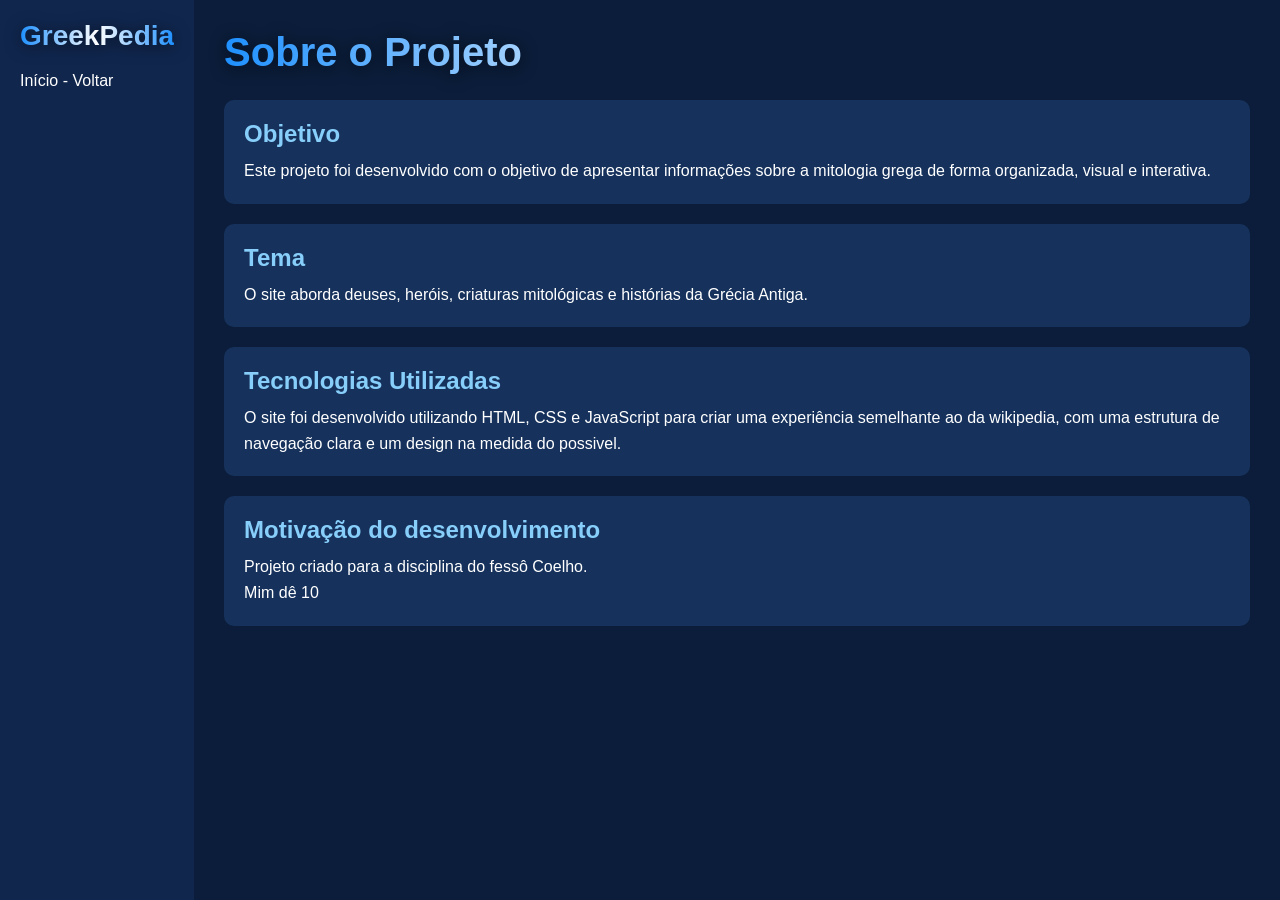
==== greekpedia/sobre.html @ db41b712 "version 1.2 Thats the most recente version(04/05/26)" ====
<!DOCTYPE html>
<html lang="pt-br">
<head>
    <meta charset="UTF-8">
    <meta name="viewport" content="width=device-width, initial-scale=1.0">
    <title>Sobre o Projeto</title>
    <link rel="stylesheet" href="sobre.css">
</head>
<body>
    <aside class="sidebar">
        <h2>GreekPedia</h2>
        <nav>
            <ul>
                <li><a href="index.html">Início - Voltar</a></li>
            </ul>
        </nav>
    </aside>
    <main class="conteudo">
        <h1>Sobre o Projeto</h1>
        <section class="card">
            <h2>Objetivo</h2>
            <p>
                Este projeto foi desenvolvido com o objetivo de apresentar
                informações sobre a mitologia grega de forma organizada,
                visual e interativa.
            </p>
        </section>
        <section class="card">
            <h2>Tema</h2>
            <p>
                O site aborda deuses, heróis, criaturas mitológicas
                e histórias da Grécia Antiga.
            </p>
        </section>
        <section class="card">
            <h2>Tecnologias Utilizadas</h2>
            <p>
             O site foi desenvolvido utilizando HTML, CSS e JavaScript para criar uma experiência semelhante ao
              da wikipedia, com uma estrutura de navegação clara e um design na medida do possivel.
            </p>
        </section>
        <section class="card">
            <h2>Motivação do desenvolvimento</h2>
            <p>
                Projeto criado para a disciplina do fessô Coelho. <br> Mim dê 10
            </p>
        </section>
    </main>
</body>
</html>
---- greekpedia/sobre.css ----
*{
    margin: 0;
    padding: 0;
    box-sizing: border-box;
}

body{
    font-family: Arial, sans-serif;
    background-color: #0b1d3a;
    color: white;
    display: flex;
}

/* Sidebar */

.sidebar{
    width: 220px;
    height: 100vh;
    background-color: #10264d;
    padding: 20px;
}

.sidebar h2{
    margin-bottom: 20px;
    font-size: 28px;

    background: linear-gradient(90deg, #1e90ff 0%, #ffffff 50%, #1e90ff 100%);
    -webkit-background-clip: text;
    -webkit-text-fill-color: transparent;
    background-clip: text;

    filter: drop-shadow(0 2px 8px rgba(0, 0, 0, 0.6));
}

.sidebar ul{
    list-style: none;
}

.sidebar li{
    margin-top: 15px;
}

.sidebar a{
    text-decoration: none;
    color: white;
    transition: 0.3s;
}

.sidebar a:hover{
    color: #87cefa;
}

/* Conteúdo */

.conteudo{
    padding: 30px;
    width: 100%;
}

.conteudo h1{
    margin-bottom: 25px;
    font-size: 40px;

    background: linear-gradient(90deg, #1e90ff 0%, #ffffff 50%, #1e90ff 100%);
    -webkit-background-clip: text;
    -webkit-text-fill-color: transparent;
    background-clip: text;

    filter: drop-shadow(0 2px 8px rgba(0, 0, 0, 0.6));
}

/* Cards */

.card{
    background-color: #16325c;
    padding: 20px;
    margin-bottom: 20px;
    border-radius: 10px;
}

.card h2{
    margin-bottom: 10px;
    color: #87cefa;
}

.card p{
    line-height: 1.6;
}
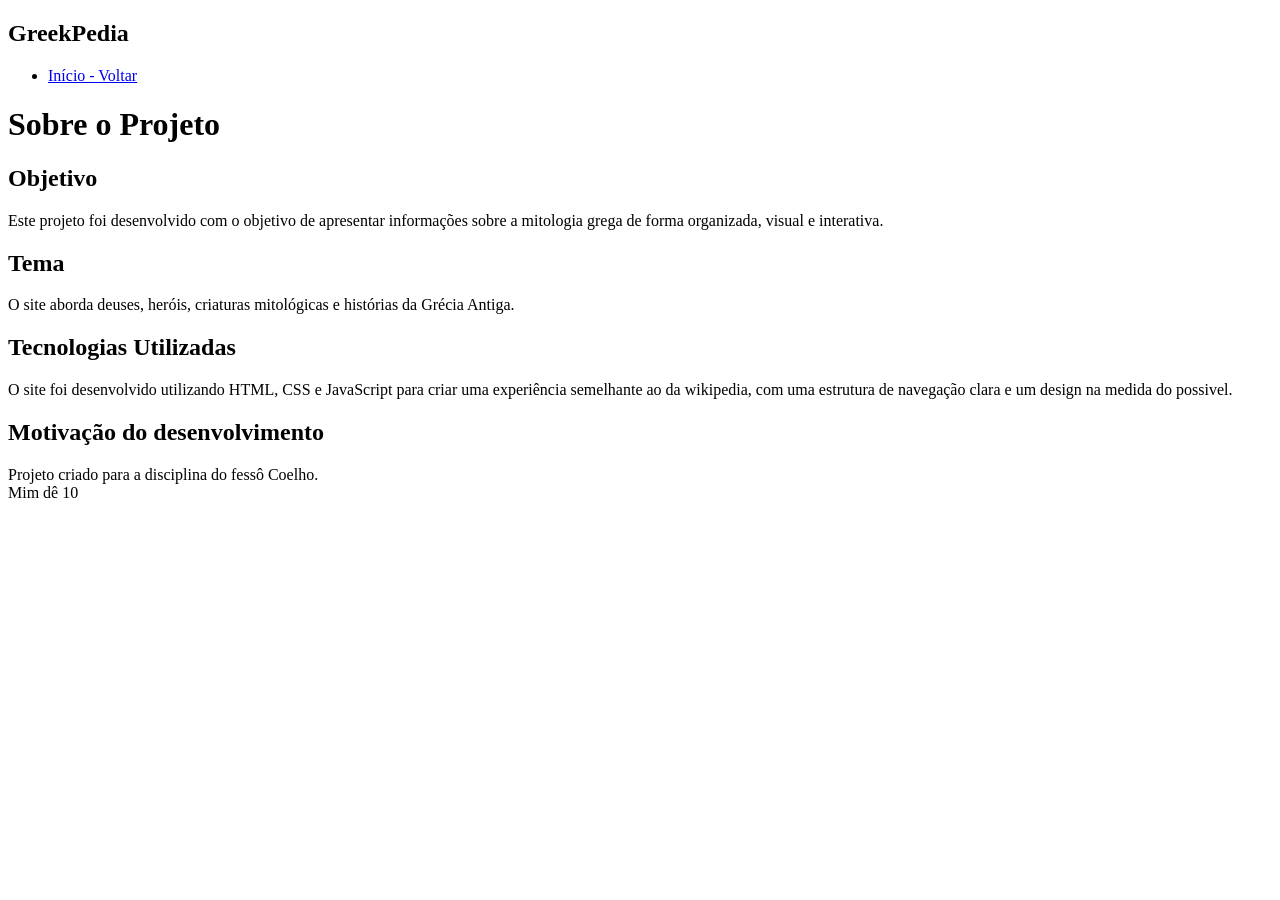
==== commit 3e1c441a: "FinalVersion" ====
--- a/greekpedia/sobre.html
+++ b/greekpedia/sobre.html
@@ -1,50 +1,50 @@
-<!DOCTYPE html>
-<html lang="pt-br">
-<head>
-    <meta charset="UTF-8">
-    <meta name="viewport" content="width=device-width, initial-scale=1.0">
-    <title>Sobre o Projeto</title>
-    <link rel="stylesheet" href="sobre.css">
-</head>
-<body>
-    <aside class="sidebar">
-        <h2>GreekPedia</h2>
-        <nav>
-            <ul>
-                <li><a href="index.html">Início - Voltar</a></li>
-            </ul>
-        </nav>
-    </aside>
-    <main class="conteudo">
-        <h1>Sobre o Projeto</h1>
-        <section class="card">
-            <h2>Objetivo</h2>
-            <p>
-                Este projeto foi desenvolvido com o objetivo de apresentar
-                informações sobre a mitologia grega de forma organizada,
-                visual e interativa.
-            </p>
-        </section>
-        <section class="card">
-            <h2>Tema</h2>
-            <p>
-                O site aborda deuses, heróis, criaturas mitológicas
-                e histórias da Grécia Antiga.
-            </p>
-        </section>
-        <section class="card">
-            <h2>Tecnologias Utilizadas</h2>
-            <p>
-             O site foi desenvolvido utilizando HTML, CSS e JavaScript para criar uma experiência semelhante ao
-              da wikipedia, com uma estrutura de navegação clara e um design na medida do possivel.
-            </p>
-        </section>
-        <section class="card">
-            <h2>Motivação do desenvolvimento</h2>
-            <p>
-                Projeto criado para a disciplina do fessô Coelho. <br> Mim dê 10
-            </p>
-        </section>
-    </main>
-</body>
+<!DOCTYPE html>
+<html lang="pt-br">
+<head>
+    <meta charset="UTF-8">
+    <meta name="viewport" content="width=device-width, initial-scale=1.0">
+    <title>Sobre o Projeto</title>
+    <link rel="stylesheet" href="sobre.css">
+</head>
+<body>
+    <aside class="sidebar">
+        <h2>GreekPedia</h2>
+        <nav>
+            <ul>
+                <li><a href="index.html">Início - Voltar</a></li>
+            </ul>
+        </nav>
+    </aside>
+    <main class="conteudo">
+        <h1>Sobre o Projeto</h1>
+        <section class="card">
+            <h2>Objetivo</h2>
+            <p>
+                Este projeto foi desenvolvido com o objetivo de apresentar
+                informações sobre a mitologia grega de forma organizada,
+                visual e interativa.
+            </p>
+        </section>
+        <section class="card">
+            <h2>Tema</h2>
+            <p>
+                O site aborda deuses, heróis, criaturas mitológicas
+                e histórias da Grécia Antiga. 
+            </p>
+        </section>
+        <section class="card">
+            <h2>Tecnologias Utilizadas</h2>
+            <p>
+             O site foi desenvolvido utilizando HTML, CSS e JavaScript para criar uma experiência semelhante ao
+              da wikipedia, com uma estrutura de navegação clara e um design na medida do possivel.
+            </p>
+        </section>
+        <section class="card">
+            <h2>Motivação do desenvolvimento</h2>
+            <p>
+                Projeto criado para a disciplina do fessô Coelho. <br> Mim dê 10
+            </p>
+        </section>
+    </main>
+</body>
 </html>
